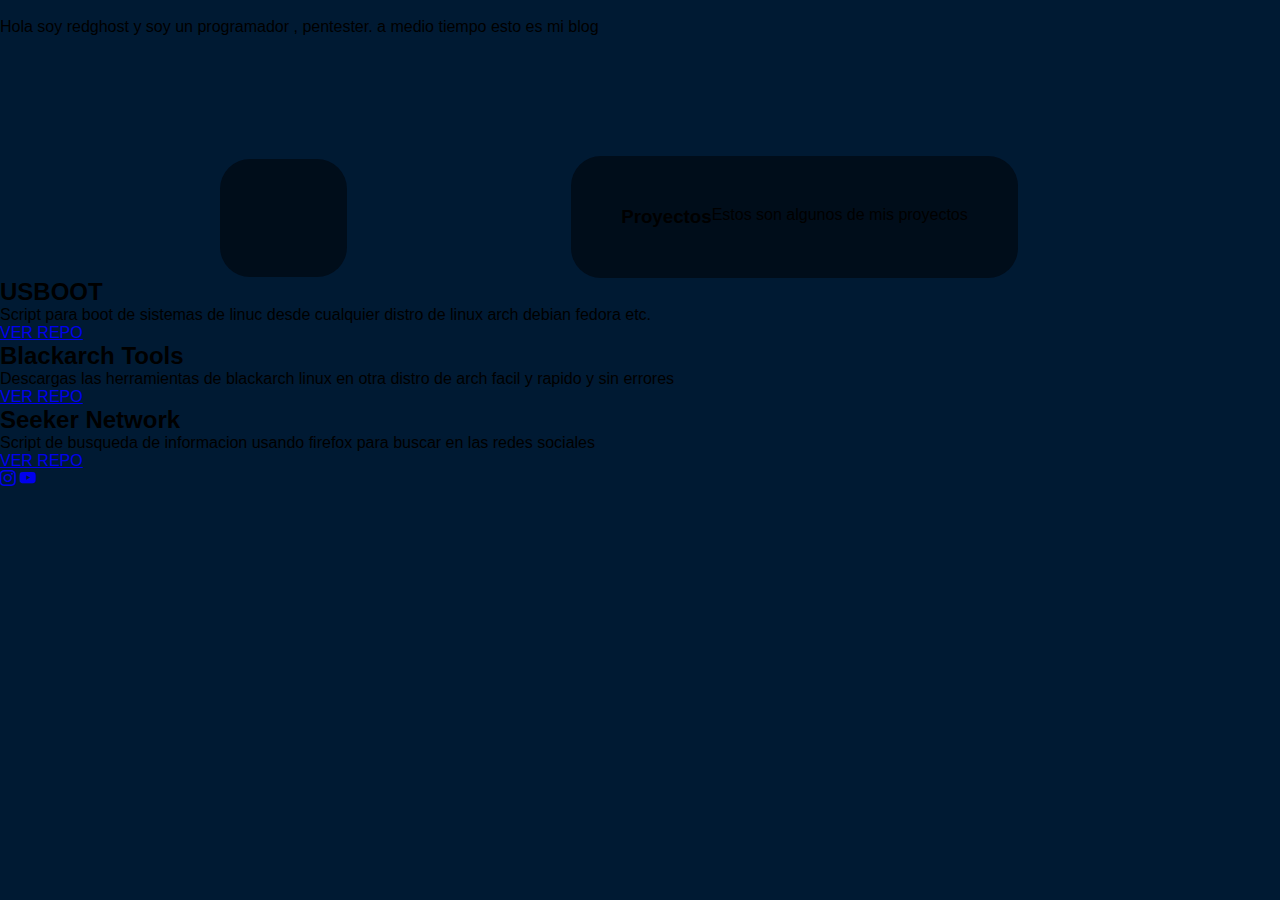
==== index.html @ 1e6cc979 "Update index.html" ====
<!DOCTYPE html>
<html lang="en">
<head>
    <meta charset="UTF-8">
    <link rel="stylesheet" href="https://cdn.jsdelivr.net/npm/bootstrap-icons@1.3.0/font/bootstrap-icons.css">
    <meta name="viewport" content="width=device-width, initial-scale=1.0">
    <link rel="stylesheet" href="style.css">
    <title>REDGHOST BLOG</title>
</head>
<body>
    <div class="banner">
        <h1></h1>
    </div>

    <div class="mincaja">
            <a href="https://github.com/R3D-GHOST"><img class="pf" src="img/perfil.jpg" alt=""></a>
            <br>
            <p>Hola soy redghost y soy un programador , pentester. a medio tiempo esto es mi blog</p>
    </div>

    <div class="caja">
        <div class="lg">
            <img src="https://upload.wikimedia.org/wikipedia/commons/thumb/3/35/Tux.svg/800px-Tux.svg.png" alt="">
            <img src="https://upload.wikimedia.org/wikipedia/commons/thumb/c/c3/Python-logo-notext.svg/1869px-Python-logo-notext.svg.png" alt="">
            <img src="https://upload.wikimedia.org/wikipedia/commons/thumb/6/61/HTML5_logo_and_wordmark.svg/512px-HTML5_logo_and_wordmark.svg.png" alt="">
            <img src="https://upload.wikimedia.org/wikipedia/commons/thumb/d/d5/CSS3_logo_and_wordmark.svg/363px-CSS3_logo_and_wordmark.svg.png" alt="">
            <img src="https://upload.wikimedia.org/wikipedia/commons/thumb/2/27/PHP-logo.svg/2560px-PHP-logo.svg.png" alt="">
            <img src="https://upload.wikimedia.org/wikipedia/commons/6/6a/JavaScript-logo.png" alt="">
            <img src="https://upload.wikimedia.org/wikipedia/commons/4/4b/Bash_Logo_Colored.svg" alt="">
        </div>
    </div>

    <div class="caja">
        <h3>Proyectos</h3>
        <p>Estos son algunos de mis proyectos</p>
        <br>    
    </div>

    <div class="mc">
        <div class="box">
            <h2>USBOOT</h2>
            <p>Script para boot de sistemas de linuc desde cualquier distro de linux arch debian fedora etc.</p>
            <a class="bt" href="https://github.com/R3D-GHOST/USBOOT-SHELL">VER REPO</a>
        </div>
        
        <div class="box">
            <h2>Blackarch Tools</h2>
            <p>Descargas las herramientas de blackarch linux en otra distro de arch facil y rapido y sin errores</p>
            <a class="bt" href="https://github.com/R3D-GHOST/Install-Blackarch-Tools">VER REPO</a>
        </div>

        <div class="box">
            <h2>Seeker Network</h2>
            <p>Script de busqueda de informacion usando firefox para buscar en las redes sociales</p>
            <a class="bt" href="https://github.com/R3D-GHOST/seeker-network">VER REPO</a>
        </div>

    </div>

    <footer>
        <div class="redes-sociales">
            <a href="https://www.instagram.com/"><i class="bi bi-instagram"></i></a>
            <a href="https://www.youtube.com/"><i class="bi bi-youtube"></i></a>    
        </div>
    </footer>

</body>
</html>
---- style.css ----
* {
    margin: 0%;
    padding: 0%;
    box-sizing: border-box;
    font-family: 'Lucida Sans', 'Lucida Sans Regular', 'Lucida Grande', 'Lucida Sans Unicode', Geneva, Verdana, sans-serif;
}

body {
    background-color:  #001a33;
    text-decoration: none;
}

.menu {
    display: flex;
    background-color: #000d1a;
    padding-bottom: 10px;
}

.menu img {
    margin-top: 10px;
    width: 90px;
}

.menu nav {
    margin-left: 1600px;
}

.menu  a {
    display: inline-flex;
    color: white;
    margin-top: 30px;
    padding-left: 20px;
    text-decoration: none;
}

.menu a:hover {
    color: darkblue;
}

.caja {
    display: inline-flex;
    background-color: #000d1a;
    margin-top: 120px;
    margin-left: 220px;
    padding-top: 50px;
    padding-left: 50px;
    padding-right: 50px;
    padding-bottom: 50px;
    border-radius: 30px;
}

.minicaja p {
    text-align: center;
    color: white;
    font-size: 40px;
}

.text {
    text-align: center;
    margin-top: 50px;
    color: white;
    font-size: 40px;
}

.fondo {
    background-color: #000d1a;
    margin-top: 50px;
    padding-bottom: 200px;
}

.bio p {
    text-align: center;
    color: white;
    font-size: 30px;
    margin-top: 30px;
}

.caja2 {
    display: inline-flex;
    background-color: #001a33;
    margin-top: 120px;
    margin-left: 220px;
    padding-top: 50px;
    padding-left: 50px;
    padding-right: 50px;
    padding-bottom: 50px;
    border-radius: 30px;
    text-align: center;
}


.minicaja2 p {
    color: white;
    font-size: 40px;
}

.system p {
    text-align: center;
    color: white;
    font-size: 30px;
    margin-top: 60px;
}

@media (max-width: 1440px) {
    * {
        margin: 0%;
        padding: 0%;
        box-sizing: border-box;
        font-family: 'Lucida Sans', 'Lucida Sans Regular', 'Lucida Grande', 'Lucida Sans Unicode', Geneva, Verdana, sans-serif;
    }
    
    body {
        background-color:  #001a33;
        text-decoration: none;
    }
    
    .menu {
        display: flex;
        background-color: #000d1a;
        padding-bottom: 10px;
    }
    
    .menu img {
        margin-top: 10px;
        width: 90px;
    }
    
    .menu nav {
        margin-left: 1100px;
    }
    
    .menu  a {
        display: inline-flex;
        color: white;
        margin-top: 30px;
        padding-left: 20px;
        text-decoration: none;
    }
    
    .menu a:hover {
        color: darkblue;
    }
    
    .caja {
        display: inline-flex;
        background-color: #000d1a;
        margin-top: 120px;
        margin-left: 220px;
        padding-top: 50px;
        padding-left: 50px;
        padding-right: 50px;
        padding-bottom: 50px;
        border-radius: 30px;
    }
    
    .minicaja p {
        text-align: center;
        color: white;
        font-size: 40px;
    }
    
    .text {
        text-align: center;
        margin-top: 50px;
        color: white;
        font-size: 40px;
    }
    
    .fondo {
        background-color: #000d1a;
        margin-top: 50px;
        padding-bottom: 200px;
    }
    
    .bio p {
        text-align: center;
        color: white;
        font-size: 30px;
        margin-top: 30px;
    }
    
    .caja2 {
        display: inline-flex;
        background-color: #001a33;
        margin-top: 120px;
        margin-left: 220px;
        padding-top: 50px;
        padding-left: 50px;
        padding-right: 50px;
        padding-bottom: 50px;
        border-radius: 30px;
        text-align: center;
    }
    
    
    .minicaja2 p {
        color: white;
        font-size: 40px;
    }
    
    .system p {
        text-align: center;
        color: white;
        font-size: 30px;
        margin-top: 60px;
    }
    
}

@media (min-width: 320px) and (max-width: 768px) {

    * {
        margin: 0%;
        padding: 0%;
        box-sizing: border-box;
        font-family: 'Lucida Sans', 'Lucida Sans Regular', 'Lucida Grande', 'Lucida Sans Unicode', Geneva, Verdana, sans-serif;
    }
    
    body {
        background-color:  #001a33;
        text-decoration: none;
    }
    
    .menu {
        display: flex;
        background-color: #000d1a;
        padding-bottom: 10px;
    }
    
    .menu img {
        margin-top: 10px;
        width: 40px;
    }
    
    .menu nav {
        margin-left: 150px;
    }
    
    .menu  a {
        display: inline-flex;
        color: white;
        margin-top: 10px;
        padding-left: 20px;
        text-decoration: none;
    }
    
    .menu a:hover {
        color: darkblue;
    }
    
    .caja {
        display: inline-flex;
        background-color: #000d1a;
        margin-top: 90px;
        margin-left: 50px;
        padding-top: 30px;
        padding-left: 20px;
        padding-right: 20px;
        padding-bottom: 50px;
        border-radius: 30px;
    }
    
    .minicaja p {
        text-align: center;
        color: white;
        font-size: 40px;
    }
    
    .text {
        text-align: center;
        margin-top: 50px;
        color: white;
        font-size: 20px;
    }
    
    .fondo {
        background-color: #000d1a;
        margin-top: 50px;
        padding-bottom: 200px;
    }
    
    .bio p {
        text-align: center;
        color: white;
        font-size: 30px;
        margin-top: 30px;
    }
    
    .caja2 {
        display: inline-flex;
        background-color: #001a33;
        margin-top: 40px;
        margin-left: 50px;
        padding-top: 30px;
        padding-left: 10px;
        padding-right: 10px;
        padding-bottom: 20px;
        border-radius: 30px;;
    }
    
    
    .minicaja2 p {
        color: white;
        font-size: 40px;
    }
    
    .system p {
        text-align: center;
        color: white;
        font-size: 30px;
        margin-top: 60px;
    }
}
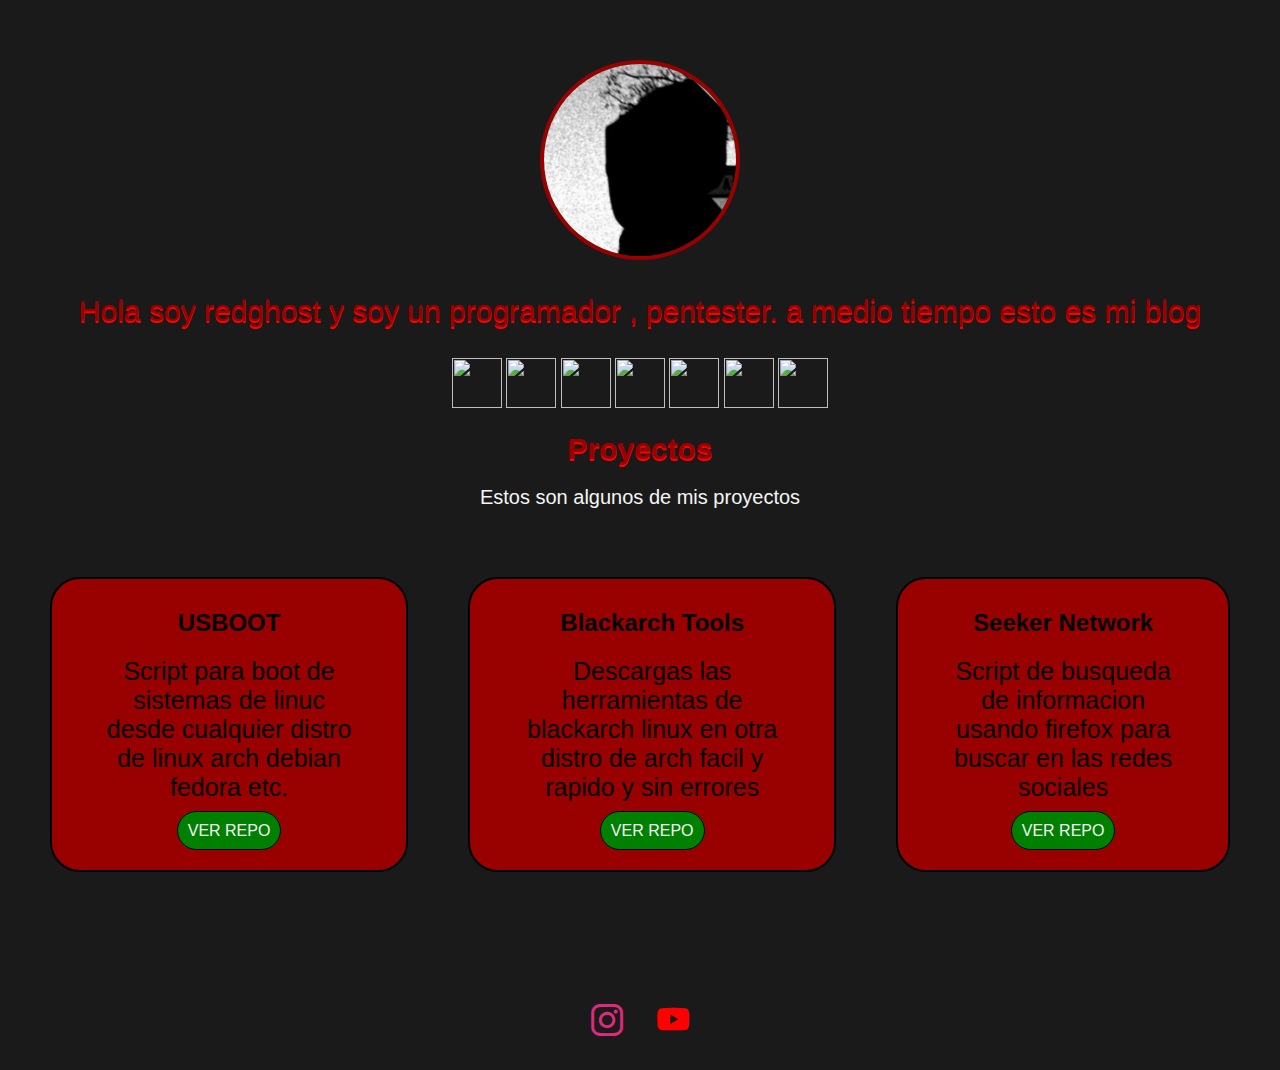
==== commit 3b2ba4a8: "Update index.html" ====
--- a/index.html
+++ b/index.html
@@ -13,7 +13,7 @@
     </div>
 
     <div class="mincaja">
-            <a href="https://github.com/R3D-GHOST"><img class="pf" src="img/perfil.jpg" alt=""></a>
+            <a href="https://github.com/R3D-GHOST"><img class="pf" src="../img/perfil.jpg" alt=""></a>
             <br>
             <p>Hola soy redghost y soy un programador , pentester. a medio tiempo esto es mi blog</p>
     </div>
--- a/style.css
+++ b/style.css
@@ -2,312 +2,338 @@
     margin: 0%;
     padding: 0%;
     box-sizing: border-box;
-    font-family: 'Lucida Sans', 'Lucida Sans Regular', 'Lucida Grande', 'Lucida Sans Unicode', Geneva, Verdana, sans-serif;
 }
 
 body {
-    background-color:  #001a33;
+    background-color: #1a1a1a;
+    font-family: 'Gill Sans', 'Gill Sans MT', Calibri, 'Trebuchet MS', sans-serif;
+}
+
+.banner {
+    justify-content: center center;
+    text-align: center;
+}
+
+.banner h1 {
+    margin: 20px;
+    color: #990000;
+    text-shadow: red 0px 2px;
+
+}
+
+.caja {
+    justify-content: center center;
+    text-align: center;
+}
+
+.caja h3{
+    color: #990000;
+    text-shadow: red 0px 2px;
+    margin: 20px;
+    font-size: 30px;
+}
+
+.caja p {
+    color: whitesmoke;
+    font-size: 20px
+}
+.mincaja {
+    justify-content: center center;
+    text-align: center;
+    margin: 30px;
+    border-radius: 30px;
+}
+
+.mincaja .pf {
+    justify-content: center center;
+    text-align: center;
+    width: 200px;
+    border-radius: 290px;
+    margin: 30px;
+    border: #990000 solid 4px;
+}
+
+.mincaja img {
+    width: 100px;
+    margin: 30px;
+}
+
+.mincaja p {
+    justify-content: center center;
+    text-align: center;
+    color: #990000;
+    font-size: 30px;
+    text-shadow: red 0px 2px;
+}
+
+.lg img {
+    justify-content: center center;
+    text-align: center;
+    width: 50px;
+    height: 50px;
+}
+
+.mc {
+    display: inline-flex;
+    margin: 20px;
+}
+
+.box {
+    padding: 30px;
+    background-color: #990000;
+    border: solid 2px black;
+    border-radius: 30px;;
+    margin: 30px;
+    justify-content: center center;
+    text-align: center;
+}
+
+.box p {
+    font-size: 25px;
+    margin: 20px;
+}
+
+.bt {
+    background-color: green;
+    border-radius: 30px;
     text-decoration: none;
-}
-
-.menu {
-    display: flex;
-    background-color: #000d1a;
-    padding-bottom: 10px;
-}
-
-.menu img {
+    padding: 10px;
+    border: solid 1px black;
+    color: whitesmoke;
+}
+
+.bt:hover {
+    background-color: red;
+    border-radius: 30px;
+    text-decoration: none;
+    padding: 10px;
+    border: solid 1px black;
+    color: whitesmoke;
+}
+
+
+
+footer {
+    margin-top: 50px;
+    padding: 2%;
+    background-color:  #1a1a1a;
+    text-align: center;
+}
+
+	.redes-sociales a {
+		color: green;
+		font-size: 2rem;
+		margin: 0 10px;
+		padding: 5px;
+		display: inline-block;
+    
+	}
+
+body>footer>div>a:nth-child(2)>i {
+    color: red;
+}
+
+
+body>footer>div>a:nth-child(1)>i {
+    color: #DD2A7B;
+}
+
+
+
+a:hover, a:focus {
+    background-size: 100% 2px;
+}
+
+.bio  {
+    text-align: center;
+    font-size: 100px;
+    margin: auto;
+    color: white;
+    margin-left: 430px;
+}
+
+.logo {
+    width: 70px;
+    height: 70px;
     margin-top: 10px;
-    width: 90px;
-}
-
-.menu nav {
-    margin-left: 1600px;
-}
-
-.menu  a {
-    display: inline-flex;
-    color: white;
-    margin-top: 30px;
-    padding-left: 20px;
-    text-decoration: none;
-}
-
-.menu a:hover {
-    color: darkblue;
-}
-
-.caja {
-    display: inline-flex;
-    background-color: #000d1a;
-    margin-top: 120px;
-    margin-left: 220px;
-    padding-top: 50px;
-    padding-left: 50px;
-    padding-right: 50px;
-    padding-bottom: 50px;
-    border-radius: 30px;
-}
-
-.minicaja p {
-    text-align: center;
-    color: white;
-    font-size: 40px;
-}
-
-.text {
-    text-align: center;
-    margin-top: 50px;
-    color: white;
-    font-size: 40px;
-}
-
-.fondo {
-    background-color: #000d1a;
-    margin-top: 50px;
-    padding-bottom: 200px;
-}
-
-.bio p {
-    text-align: center;
-    color: white;
-    font-size: 30px;
-    margin-top: 30px;
-}
-
-.caja2 {
-    display: inline-flex;
-    background-color: #001a33;
-    margin-top: 120px;
-    margin-left: 220px;
-    padding-top: 50px;
-    padding-left: 50px;
-    padding-right: 50px;
-    padding-bottom: 50px;
-    border-radius: 30px;
-    text-align: center;
-}
-
-
-.minicaja2 p {
-    color: white;
-    font-size: 40px;
-}
-
-.system p {
-    text-align: center;
-    color: white;
-    font-size: 30px;
-    margin-top: 60px;
-}
-
-@media (max-width: 1440px) {
+    margin-left: 30px;
+}
+
+
+.name {
+    text-align: left;
+}
+
+
+
+@media (min-width: 320px) and (max-width: 768px) {
+
     * {
         margin: 0%;
         padding: 0%;
         box-sizing: border-box;
-        font-family: 'Lucida Sans', 'Lucida Sans Regular', 'Lucida Grande', 'Lucida Sans Unicode', Geneva, Verdana, sans-serif;
     }
     
     body {
-        background-color:  #001a33;
+        background-color: #1a1a1a;
+        font-family: 'Gill Sans', 'Gill Sans MT', Calibri, 'Trebuchet MS', sans-serif;
+    }
+    
+    .banner {
+        justify-content: center center;
+        text-align: center;
+    }
+    
+    .banner h1 {
+        margin: 20px;
+        color: #990000;
+        text-shadow: red 0px 2px;
+    
+    }
+    
+    .caja {
+        justify-content: center center;
+        text-align: center;
+    }
+    
+    .caja h3{
+        color: #990000;
+        text-shadow: red 0px 2px;
+        margin: 20px;
+        font-size: 30px;
+    }
+    
+    .caja p {
+        color: whitesmoke;
+        font-size: 20px
+    }
+    .mincaja {
+        justify-content: center center;
+        text-align: center;
+        margin: 20px;
+        border-radius: 30px;
+    }
+    
+    .mincaja .pf {
+        justify-content: center center;
+        text-align: center;
+        width: 200px;
+        border-radius: 290px;
+        margin: 30px;
+        border: #990000 solid 4px;
+    }
+    
+    .mincaja img {
+        width: 100px;
+        margin: 30px;
+    }
+    
+    .mincaja p {
+        justify-content: center center;
+        text-align: center;
+        color: #990000;
+        font-size: 20px;
+        text-shadow: red 0px 2px;
+    }
+    
+    .lg img {
+        justify-content: center center;
+        text-align: center;
+        width: 40px;
+        height: 40px;
+    }
+    
+    .mc {
+        justify-content: center center;
+        text-align: center;
+        margin: 5px;
+        display: inline-block;
+    }
+    
+    .box {
+        justify-content: center center;
+        text-align: center;
+        padding: 20px;
+        background-color: #990000;
+        border: solid 2px black;
+        border-radius: 30px;;
+        margin: 20px;
+    }
+    
+    .box p {
+        font-size: 20px;
+        margin: 20px;
+    }
+    
+    .bt {
+        background-color: green;
+        border-radius: 30px;
         text-decoration: none;
-    }
-    
-    .menu {
-        display: flex;
-        background-color: #000d1a;
-        padding-bottom: 10px;
-    }
-    
-    .menu img {
+        padding: 5px;
+        border: solid 1px black;
+        color: whitesmoke;
+    }
+    
+    .bt:hover {
+        background-color: red;
+        border-radius: 30px;
+        text-decoration: none;
+        padding: 5px;
+        border: solid 1px black;
+        color: whitesmoke;
+    }
+    
+    
+    
+    footer {
         margin-top: 10px;
-        width: 90px;
-    }
-    
-    .menu nav {
-        margin-left: 1100px;
-    }
-    
-    .menu  a {
-        display: inline-flex;
+        padding: 2%;
+        background-color:  #1a1a1a;
+        text-align: center;
+    }
+    
+        .redes-sociales a {
+            color: green;
+            font-size: 2rem;
+            margin: 0 10px;
+            padding: 5px;
+            display: inline-block;
+        
+        }
+    
+    body>footer>div>a:nth-child(2)>i {
+        color: red;
+    }
+    
+    
+    body>footer>div>a:nth-child(1)>i {
+        color: #DD2A7B;
+    }
+    
+    
+    
+    a:hover, a:focus {
+        background-size: 100% 2px;
+    }
+    
+    .bio  {
+        text-align: center;
+        font-size: 100px;
+        margin: auto;
         color: white;
-        margin-top: 30px;
-        padding-left: 20px;
-        text-decoration: none;
-    }
-    
-    .menu a:hover {
-        color: darkblue;
-    }
-    
-    .caja {
-        display: inline-flex;
-        background-color: #000d1a;
-        margin-top: 120px;
-        margin-left: 220px;
-        padding-top: 50px;
-        padding-left: 50px;
-        padding-right: 50px;
-        padding-bottom: 50px;
-        border-radius: 30px;
-    }
-    
-    .minicaja p {
-        text-align: center;
-        color: white;
-        font-size: 40px;
-    }
-    
-    .text {
-        text-align: center;
-        margin-top: 50px;
-        color: white;
-        font-size: 40px;
-    }
-    
-    .fondo {
-        background-color: #000d1a;
-        margin-top: 50px;
-        padding-bottom: 200px;
-    }
-    
-    .bio p {
-        text-align: center;
-        color: white;
-        font-size: 30px;
-        margin-top: 30px;
-    }
-    
-    .caja2 {
-        display: inline-flex;
-        background-color: #001a33;
-        margin-top: 120px;
-        margin-left: 220px;
-        padding-top: 50px;
-        padding-left: 50px;
-        padding-right: 50px;
-        padding-bottom: 50px;
-        border-radius: 30px;
-        text-align: center;
-    }
-    
-    
-    .minicaja2 p {
-        color: white;
-        font-size: 40px;
-    }
-    
-    .system p {
-        text-align: center;
-        color: white;
-        font-size: 30px;
-        margin-top: 60px;
-    }
-    
-}
-
-@media (min-width: 320px) and (max-width: 768px) {
-
-    * {
-        margin: 0%;
-        padding: 0%;
-        box-sizing: border-box;
-        font-family: 'Lucida Sans', 'Lucida Sans Regular', 'Lucida Grande', 'Lucida Sans Unicode', Geneva, Verdana, sans-serif;
-    }
-    
-    body {
-        background-color:  #001a33;
-        text-decoration: none;
-    }
-    
-    .menu {
-        display: flex;
-        background-color: #000d1a;
-        padding-bottom: 10px;
-    }
-    
-    .menu img {
+        margin-left: 430px;
+    }
+    
+    .logo {
+        width: 70px;
+        height: 70px;
         margin-top: 10px;
-        width: 40px;
-    }
-    
-    .menu nav {
-        margin-left: 150px;
-    }
-    
-    .menu  a {
-        display: inline-flex;
-        color: white;
-        margin-top: 10px;
-        padding-left: 20px;
-        text-decoration: none;
-    }
-    
-    .menu a:hover {
-        color: darkblue;
-    }
-    
-    .caja {
-        display: inline-flex;
-        background-color: #000d1a;
-        margin-top: 90px;
-        margin-left: 50px;
-        padding-top: 30px;
-        padding-left: 20px;
-        padding-right: 20px;
-        padding-bottom: 50px;
-        border-radius: 30px;
-    }
-    
-    .minicaja p {
-        text-align: center;
-        color: white;
-        font-size: 40px;
-    }
-    
-    .text {
-        text-align: center;
-        margin-top: 50px;
-        color: white;
-        font-size: 20px;
-    }
-    
-    .fondo {
-        background-color: #000d1a;
-        margin-top: 50px;
-        padding-bottom: 200px;
-    }
-    
-    .bio p {
-        text-align: center;
-        color: white;
-        font-size: 30px;
-        margin-top: 30px;
-    }
-    
-    .caja2 {
-        display: inline-flex;
-        background-color: #001a33;
-        margin-top: 40px;
-        margin-left: 50px;
-        padding-top: 30px;
-        padding-left: 10px;
-        padding-right: 10px;
-        padding-bottom: 20px;
-        border-radius: 30px;;
-    }
-    
-    
-    .minicaja2 p {
-        color: white;
-        font-size: 40px;
-    }
-    
-    .system p {
-        text-align: center;
-        color: white;
-        font-size: 30px;
-        margin-top: 60px;
-    }
-}
+        margin-left: 30px;
+    }
+    
+    
+    .name {
+        text-align: left;
+    }
+    
+}
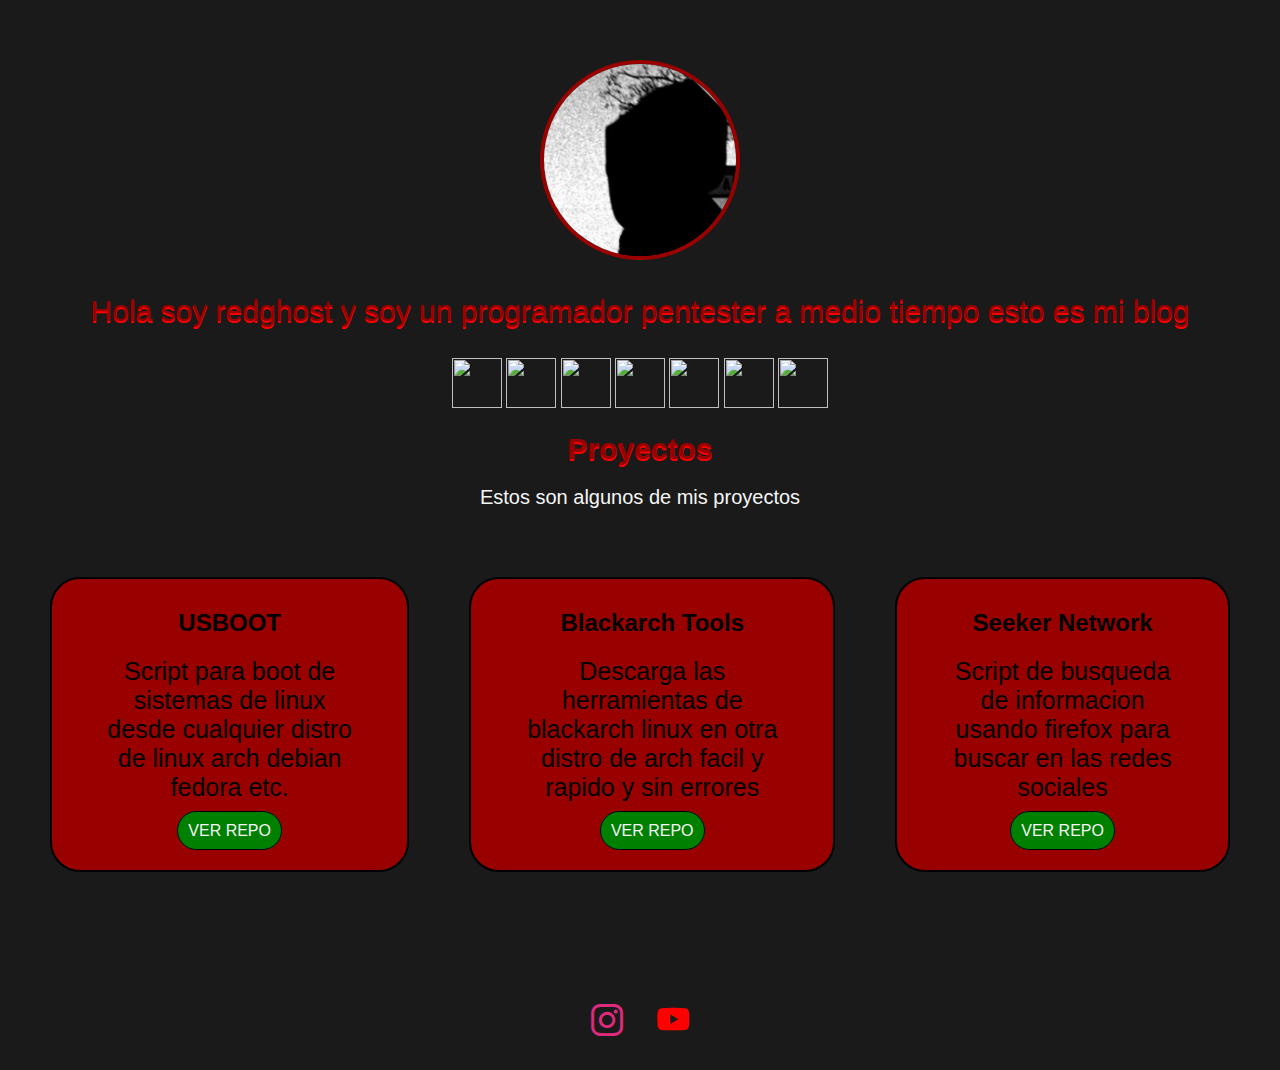
==== commit 1f15fef1: "Update index.html" ====
--- a/index.html
+++ b/index.html
@@ -13,9 +13,9 @@
     </div>
 
     <div class="mincaja">
-            <a href="https://github.com/R3D-GHOST"><img class="pf" src="../img/perfil.jpg" alt=""></a>
+            <a href="https://github.com/R3D-GHOST"><img class="pf" src="img/perfil.jpg" alt=""></a>
             <br>
-            <p>Hola soy redghost y soy un programador , pentester. a medio tiempo esto es mi blog</p>
+            <p>Hola soy redghost y soy un programador pentester a medio tiempo esto es mi blog</p>
     </div>
 
     <div class="caja">
@@ -39,13 +39,13 @@
     <div class="mc">
         <div class="box">
             <h2>USBOOT</h2>
-            <p>Script para boot de sistemas de linuc desde cualquier distro de linux arch debian fedora etc.</p>
+            <p>Script para boot de sistemas de linux desde cualquier distro de linux arch debian fedora etc.</p>
             <a class="bt" href="https://github.com/R3D-GHOST/USBOOT-SHELL">VER REPO</a>
         </div>
         
         <div class="box">
             <h2>Blackarch Tools</h2>
-            <p>Descargas las herramientas de blackarch linux en otra distro de arch facil y rapido y sin errores</p>
+            <p>Descarga las herramientas de blackarch linux en otra distro de arch facil y rapido y sin errores</p>
             <a class="bt" href="https://github.com/R3D-GHOST/Install-Blackarch-Tools">VER REPO</a>
         </div>
 
@@ -59,8 +59,8 @@
 
     <footer>
         <div class="redes-sociales">
-            <a href="https://www.instagram.com/"><i class="bi bi-instagram"></i></a>
-            <a href="https://www.youtube.com/"><i class="bi bi-youtube"></i></a>    
+            <a href="https://www.instagram.com/ethical_hacking_redghost/"><i class="bi bi-instagram"></i></a>
+            <a href="https://www.youtube.com/channel/UCsL3nxJdnXBjL2jY_JNTiTQ"><i class="bi bi-youtube"></i></a>    
         </div>
     </footer>
 
